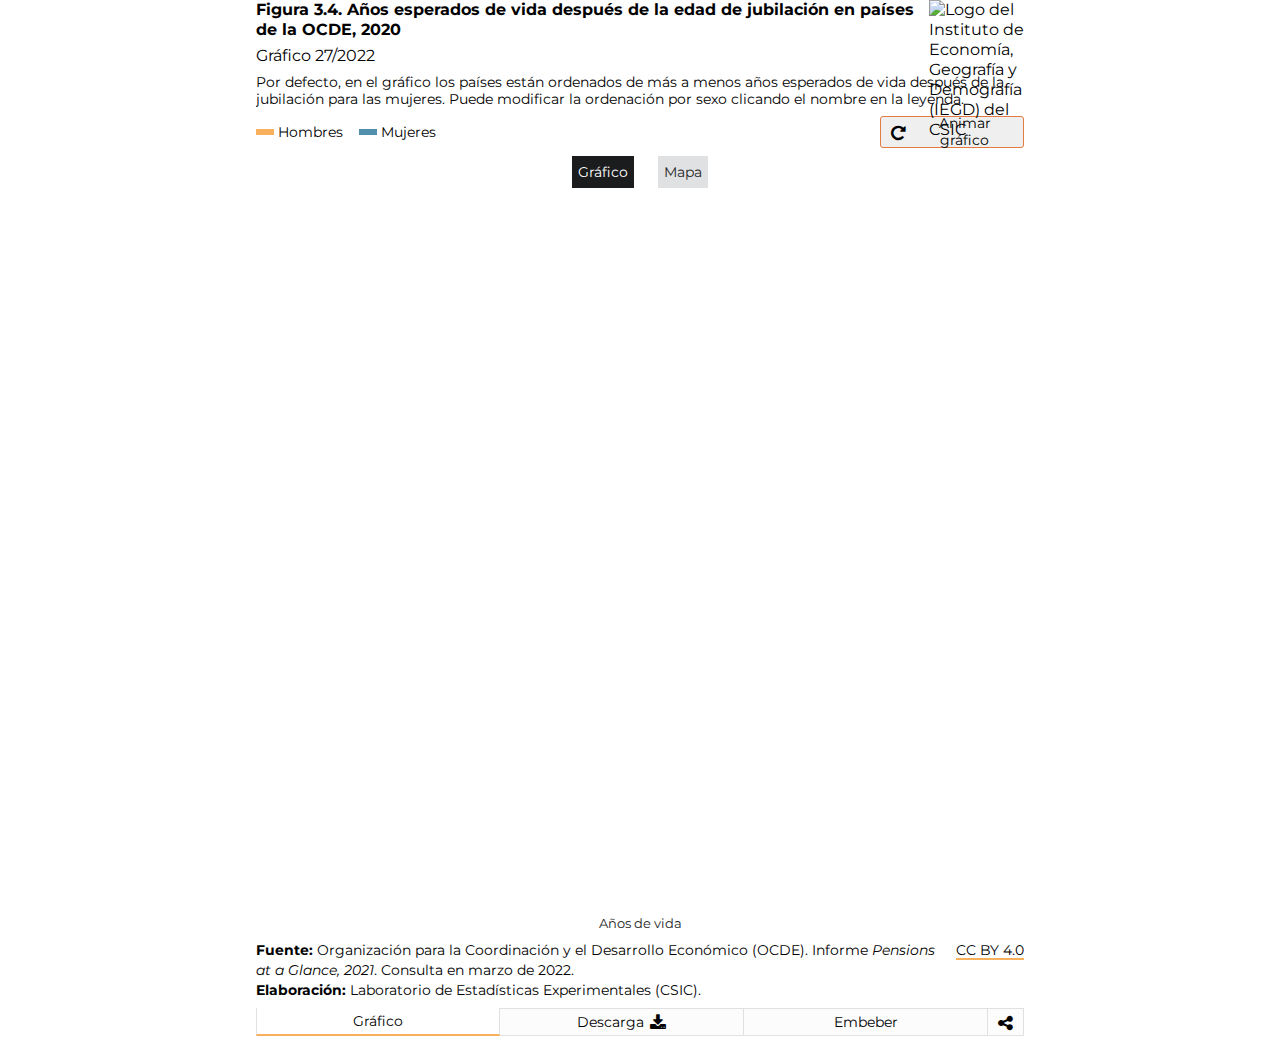
==== docs/index.html @ f5ccff1b "Cambio en estilos" ====
<!DOCTYPE html><html lang=en><head><meta charset=UTF-8><meta name=viewport content="width=device-width,initial-scale=1,maximum-scale=1"><title>Informe 2022: El perfil de las personas mayores en España</title><meta name=mrf-extractable content=false><meta property=og:image content=""><meta property=og:title content="Informe 2022: El perfil de las personas mayores en España"><meta property=og:description content="Informe 2022: El perfil de las personas mayores en España"><meta property=og:image content=https://raw.githubusercontent.com/CarlosMunozDiazCSIC/informe_perfil_mayores_2022_economia_3_4/main/pre/iegd_logo.png><link rel=stylesheet href=https://cdnjs.cloudflare.com/ajax/libs/font-awesome/4.7.0/css/font-awesome.min.css><link href="https://fonts.googleapis.com/css2?family=Montserrat:ital,wght@0,100;0,300;0,400;0,500;0,600;0,700;1,300;1,400;1,500;1,600;1,700&display=swap" rel=stylesheet><link href=main.a1878cd733f019fde1b8.css rel=stylesheet></head><body><div class=container><div class=main><section class="content b-chart active" id=chartBlock><div class=b-title><h1 class=title>Figura 3.4. Años esperados de vida después de la edad de jubilación en países de la OCDE, 2020</h1><h2 class=subtitle>Gráfico 27/2022</h2></div><p class=text__specification>Por defecto, en el gráfico los países están ordenados de más a menos años esperados de vida después de la jubilación para las mujeres. Puede modificar la ordenación por sexo clicando el nombre en la leyenda.</p><div class=chart__logics><div class=chart__legend><span class="chart__legend--item primary_1" id=order-male>Hombres</span> <span class="chart__legend--item comp_1" id=order-female>Mujeres</span></div><div class=chart__animate id=replay><button class="btn btn__animate"><i class="fa fa--share fa-repeat" aria-hidden=true></i> <span>Animar gráfico</span></button></div></div><div class=chart__logics--bis><button class="btn__chart active" id=data_viz>Gráfico</button> <button class=btn__chart id=data_map>Mapa</button></div><div class=chart__double><div class="chart__viz active" id=viz><div class=chart--viz id=chart></div><p class=text__xaxis>Años de vida</p></div><div class=chart__map id=map><iframe src=https://carlosmunozdiazcsic.github.io/mapa_arcgis_economia_3_4/ width=100% height=500px></iframe></div></div><div class=chart__footer><div class=chart__source><div class=chart__source--info><p class=chart__source--data><span>Fuente: </span>Organización para la Coordinación y el Desarrollo Económico (OCDE). Informe <i>Pensions at a Glance, 2021</i>. Consulta en marzo de 2022.</p><p class=chart__source--elab><span>Elaboración: </span>Laboratorio de Estadísticas Experimentales (CSIC).</p></div><p class=chart__source--copyright><a class=link href=https://creativecommons.org/licenses/by/4.0/deed.en_US target=_blank>CC BY 4.0</a></p></div></div><div class=logo><img src=https://raw.githubusercontent.com/CarlosMunozDiazCSIC/informe_perfil_mayores_2022_economia_3_4/main/pre/iegd_logo.png alt="Logo del Instituto de Economía, Geografía y Demografía (IEGD) del CSIC" width=100% height=100%></div></section><section class="content b-data"><div class=b-title><h1 class=title>Repositorio de código, de datos y posibilidad de descarga como imagen estática</h1></div><p class=text__header>Descarga de datos</p><p class=text__paragraph>Los datos procesados en esta visualización los puede encontrar en <a class=link href=https://github.com/CarlosMunozDiazCSIC/informe_perfil_mayores_2022_economia_3_4 target=_blank>este repositorio de Github</a>.</p><p class=text__paragraph>Si desea descargarlos, puede hacerlo desde <a class=link href=https://raw.githubusercontent.com/CarlosMunozDiazCSIC/informe_perfil_mayores_2022_economia_3_4/main/data/ocde_life_expectancy_v2_spanish.csv target=_blank>aquí</a>.</p><p class=text__header>Descargar como PNG</p><p class=text__paragraph>También puede descargar el gráfico como una imagen .png haciendo click <button class=btn_share id=pngImage>aquí</button></p><p class=text__paragraph>El gráfico se descargará con los últimos filtros que haya utilizado.</p><p class=text__paragraph>Es conveniente advertir que, tras hacer una modificación de filtros, debe esperar unos segundos (entre 6 y 10) para que se renderice correctamente el bloque y pueda descargar la imagen de forma satisfactoria.</p></section><section class="content b-iframes"><div class=b-title><h1 class=title>Uso del iframe en sitios web</h1></div><p class=text__header>Embeber iframe con alto dinámico</p><p class=text__paragraph>A la hora de utilizar la visualización dentro de un iframe y poder visualizarla de forma responsiva, este desarrollo se sirve de la librería <a class=link href=http://blog.apps.npr.org/pym.js/ target=_blank>Pym.js</a>, que modifica de forma dinámica la altura de los iframes.</p><p class=text__paragraph>Si su sitio web acepta el uso de librerías de terceros, como es el caso de Pym.js, y desea disponer la opción responsiva de esta visualización, copie el siguiente código:</p><textarea class=text__iframe disabled="" id=iframe-responsive></textarea><p class=text__header>Embeber iframe con alto fijo</p><p class=text__paragraph>Si su sitio web no acepta iframes responsivos, puede utilizar el siguiente código con altura fija. Es posible que exista scroll vertical al incrustar el iframe en su página web.</p><p class=text__paragraph>Si desea integrar esta visualización en su propia página, puede hacerlo copiando el siguiente código:</p><textarea class=text__iframe disabled="" id=iframe-fixed></textarea></section><section class="content b-rrss"><div class=b-title><h1 class=title>Compartir en redes sociales</h1></div><p class=text__paragraph>Existe la posibilidad de compartir la visualización a través de las redes sociales. Puede hacerlo clicando en alguno de los siguientes iconos:</p><div class=rrss><a href=# class="fa fa-facebook" id=shareFB target=_blank></a> <a href=# class="fa fa-twitter" id=shareTW target=_blank></a> <a href=# class="fa fa-linkedin" id=shareLK target=_blank></a> <a href=# class="fa fa-whatsapp" id=shareWA target=_blank></a></div></section></div><nav class=tabs><ul class=l-tabs><li class="tab active" data-target=b-chart>Gráfico</li><li class=tab data-target=b-data>Descarga&nbsp;<i class="fa fa--share fa-download"></i></li><li class=tab data-target=b-iframes>Embeber</li><li class="tab tab--rrss" data-target=b-rrss><i class="fa fa--share fa-share-alt"></i></li></ul></nav><div class=chart__tooltip id=tooltip></div></div><script src=https://pym.nprapps.org/pym.v1.min.js></script><script>const pymChild=new pym.Child</script><script src=main.92d43fcfd85141969117.js></script></body></html>
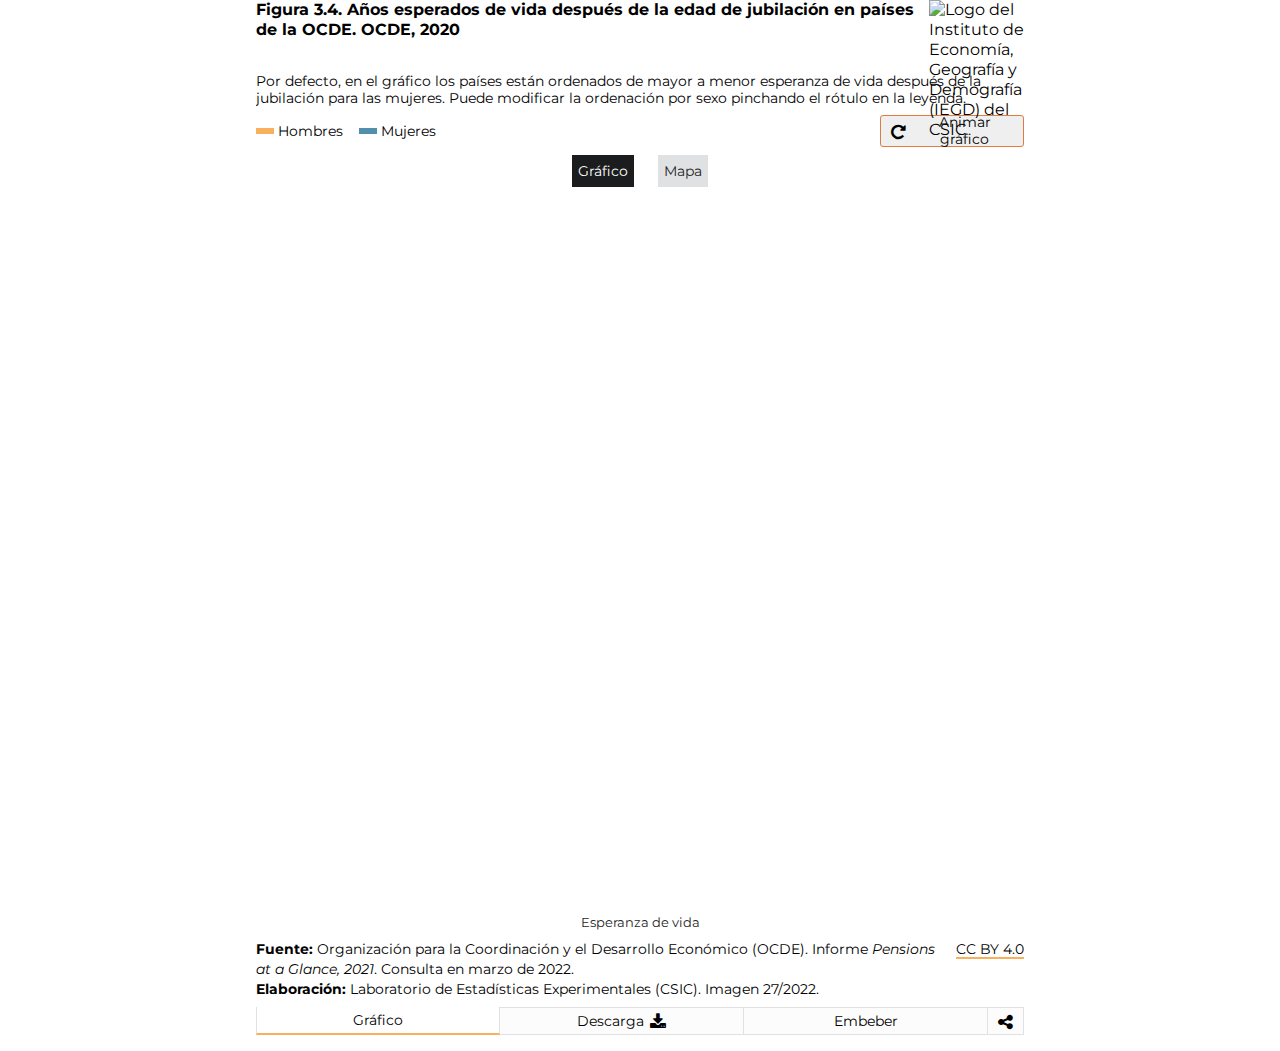
==== commit edd03cbb: "Cambio en el identificador" ====
--- a/docs/index.html
+++ b/docs/index.html
@@ -1 +1 @@
-<!DOCTYPE html><html lang=en><head><meta charset=UTF-8><meta name=viewport content="width=device-width,initial-scale=1,maximum-scale=1"><title>Informe 2022: El perfil de las personas mayores en España</title><meta name=mrf-extractable content=false><meta property=og:image content=""><meta property=og:title content="Informe 2022: El perfil de las personas mayores en España"><meta property=og:description content="Informe 2022: El perfil de las personas mayores en España"><meta property=og:image content=https://raw.githubusercontent.com/CarlosMunozDiazCSIC/informe_perfil_mayores_2022_economia_3_4/main/pre/iegd_logo.png><link rel=stylesheet href=https://cdnjs.cloudflare.com/ajax/libs/font-awesome/4.7.0/css/font-awesome.min.css><link href="https://fonts.googleapis.com/css2?family=Montserrat:ital,wght@0,100;0,300;0,400;0,500;0,600;0,700;1,300;1,400;1,500;1,600;1,700&display=swap" rel=stylesheet><link href=main.a1878cd733f019fde1b8.css rel=stylesheet></head><body><div class=container><div class=main><section class="content b-chart active" id=chartBlock><div class=b-title><h1 class=title>Figura 3.4. Años esperados de vida después de la edad de jubilación en países de la OCDE, 2020</h1><h2 class=subtitle>Gráfico 27/2022</h2></div><p class=text__specification>Por defecto, en el gráfico los países están ordenados de más a menos años esperados de vida después de la jubilación para las mujeres. Puede modificar la ordenación por sexo clicando el nombre en la leyenda.</p><div class=chart__logics><div class=chart__legend><span class="chart__legend--item primary_1" id=order-male>Hombres</span> <span class="chart__legend--item comp_1" id=order-female>Mujeres</span></div><div class=chart__animate id=replay><button class="btn btn__animate"><i class="fa fa--share fa-repeat" aria-hidden=true></i> <span>Animar gráfico</span></button></div></div><div class=chart__logics--bis><button class="btn__chart active" id=data_viz>Gráfico</button> <button class=btn__chart id=data_map>Mapa</button></div><div class=chart__double><div class="chart__viz active" id=viz><div class=chart--viz id=chart></div><p class=text__xaxis>Años de vida</p></div><div class=chart__map id=map><iframe src=https://carlosmunozdiazcsic.github.io/mapa_arcgis_economia_3_4/ width=100% height=500px></iframe></div></div><div class=chart__footer><div class=chart__source><div class=chart__source--info><p class=chart__source--data><span>Fuente: </span>Organización para la Coordinación y el Desarrollo Económico (OCDE). Informe <i>Pensions at a Glance, 2021</i>. Consulta en marzo de 2022.</p><p class=chart__source--elab><span>Elaboración: </span>Laboratorio de Estadísticas Experimentales (CSIC).</p></div><p class=chart__source--copyright><a class=link href=https://creativecommons.org/licenses/by/4.0/deed.en_US target=_blank>CC BY 4.0</a></p></div></div><div class=logo><img src=https://raw.githubusercontent.com/CarlosMunozDiazCSIC/informe_perfil_mayores_2022_economia_3_4/main/pre/iegd_logo.png alt="Logo del Instituto de Economía, Geografía y Demografía (IEGD) del CSIC" width=100% height=100%></div></section><section class="content b-data"><div class=b-title><h1 class=title>Repositorio de código, de datos y posibilidad de descarga como imagen estática</h1></div><p class=text__header>Descarga de datos</p><p class=text__paragraph>Los datos procesados en esta visualización los puede encontrar en <a class=link href=https://github.com/CarlosMunozDiazCSIC/informe_perfil_mayores_2022_economia_3_4 target=_blank>este repositorio de Github</a>.</p><p class=text__paragraph>Si desea descargarlos, puede hacerlo desde <a class=link href=https://raw.githubusercontent.com/CarlosMunozDiazCSIC/informe_perfil_mayores_2022_economia_3_4/main/data/ocde_life_expectancy_v2_spanish.csv target=_blank>aquí</a>.</p><p class=text__header>Descargar como PNG</p><p class=text__paragraph>También puede descargar el gráfico como una imagen .png haciendo click <button class=btn_share id=pngImage>aquí</button></p><p class=text__paragraph>El gráfico se descargará con los últimos filtros que haya utilizado.</p><p class=text__paragraph>Es conveniente advertir que, tras hacer una modificación de filtros, debe esperar unos segundos (entre 6 y 10) para que se renderice correctamente el bloque y pueda descargar la imagen de forma satisfactoria.</p></section><section class="content b-iframes"><div class=b-title><h1 class=title>Uso del iframe en sitios web</h1></div><p class=text__header>Embeber iframe con alto dinámico</p><p class=text__paragraph>A la hora de utilizar la visualización dentro de un iframe y poder visualizarla de forma responsiva, este desarrollo se sirve de la librería <a class=link href=http://blog.apps.npr.org/pym.js/ target=_blank>Pym.js</a>, que modifica de forma dinámica la altura de los iframes.</p><p class=text__paragraph>Si su sitio web acepta el uso de librerías de terceros, como es el caso de Pym.js, y desea disponer la opción responsiva de esta visualización, copie el siguiente código:</p><textarea class=text__iframe disabled="" id=iframe-responsive></textarea><p class=text__header>Embeber iframe con alto fijo</p><p class=text__paragraph>Si su sitio web no acepta iframes responsivos, puede utilizar el siguiente código con altura fija. Es posible que exista scroll vertical al incrustar el iframe en su página web.</p><p class=text__paragraph>Si desea integrar esta visualización en su propia página, puede hacerlo copiando el siguiente código:</p><textarea class=text__iframe disabled="" id=iframe-fixed></textarea></section><section class="content b-rrss"><div class=b-title><h1 class=title>Compartir en redes sociales</h1></div><p class=text__paragraph>Existe la posibilidad de compartir la visualización a través de las redes sociales. Puede hacerlo clicando en alguno de los siguientes iconos:</p><div class=rrss><a href=# class="fa fa-facebook" id=shareFB target=_blank></a> <a href=# class="fa fa-twitter" id=shareTW target=_blank></a> <a href=# class="fa fa-linkedin" id=shareLK target=_blank></a> <a href=# class="fa fa-whatsapp" id=shareWA target=_blank></a></div></section></div><nav class=tabs><ul class=l-tabs><li class="tab active" data-target=b-chart>Gráfico</li><li class=tab data-target=b-data>Descarga&nbsp;<i class="fa fa--share fa-download"></i></li><li class=tab data-target=b-iframes>Embeber</li><li class="tab tab--rrss" data-target=b-rrss><i class="fa fa--share fa-share-alt"></i></li></ul></nav><div class=chart__tooltip id=tooltip></div></div><script src=https://pym.nprapps.org/pym.v1.min.js></script><script>const pymChild=new pym.Child</script><script src=main.92d43fcfd85141969117.js></script></body></html>+<!DOCTYPE html><html lang=en><head><meta charset=UTF-8><meta name=viewport content="width=device-width,initial-scale=1,maximum-scale=1"><title>Informe 2022: El perfil de las personas mayores en España</title><meta name=mrf-extractable content=false><meta property=og:image content=""><meta property=og:title content="Informe 2022: El perfil de las personas mayores en España"><meta property=og:description content="Informe 2022: El perfil de las personas mayores en España"><meta property=og:image content=https://raw.githubusercontent.com/CarlosMunozDiazCSIC/informe_perfil_mayores_2022_economia_3_4/main/pre/iegd_logo.png><link rel=stylesheet href=https://cdnjs.cloudflare.com/ajax/libs/font-awesome/4.7.0/css/font-awesome.min.css><link href="https://fonts.googleapis.com/css2?family=Montserrat:ital,wght@0,100;0,300;0,400;0,500;0,600;0,700;1,300;1,400;1,500;1,600;1,700&display=swap" rel=stylesheet><link href=main.a1878cd733f019fde1b8.css rel=stylesheet></head><body><div class=container><div class=main><section class="content b-chart active" id=chartBlock><div class=b-title><h1 class=title>Figura 3.4. Años esperados de vida después de la edad de jubilación en países de la OCDE. OCDE, 2020</h1><h2 class=subtitle></h2></div><p class=text__specification>Por defecto, en el gráfico los países están ordenados de mayor a menor esperanza de vida después de la jubilación para las mujeres. Puede modificar la ordenación por sexo pinchando el rótulo en la leyenda.</p><div class=chart__logics><div class=chart__legend><span class="chart__legend--item primary_1" id=order-male>Hombres</span> <span class="chart__legend--item comp_1" id=order-female>Mujeres</span></div><div class=chart__animate id=replay><button class="btn btn__animate"><i class="fa fa--share fa-repeat" aria-hidden=true></i> <span>Animar gráfico</span></button></div></div><div class=chart__logics--bis><button class="btn__chart active" id=data_viz>Gráfico</button> <button class=btn__chart id=data_map>Mapa</button></div><div class=chart__double><div class="chart__viz active" id=viz><div class=chart--viz id=chart></div><p class=text__xaxis>Esperanza de vida</p></div><div class=chart__map id=map><iframe src=https://carlosmunozdiazcsic.github.io/mapa_arcgis_economia_3_4/ width=100% height=500px></iframe></div></div><div class=chart__footer><div class=chart__source><div class=chart__source--info><p class=chart__source--data><span>Fuente: </span>Organización para la Coordinación y el Desarrollo Económico (OCDE). Informe <i>Pensions at a Glance, 2021</i>. Consulta en marzo de 2022.</p><p class=chart__source--elab><span>Elaboración: </span>Laboratorio de Estadísticas Experimentales (CSIC). Imagen 27/2022.</p></div><p class=chart__source--copyright><a class=link href=https://creativecommons.org/licenses/by/4.0/deed.en_US target=_blank>CC BY 4.0</a></p></div></div><div class=logo><img src=https://raw.githubusercontent.com/CarlosMunozDiazCSIC/informe_perfil_mayores_2022_economia_3_4/main/pre/iegd_logo.png alt="Logo del Instituto de Economía, Geografía y Demografía (IEGD) del CSIC" width=100% height=100%></div></section><section class="content b-data"><div class=b-title><h1 class=title>Repositorio de código, de datos y posibilidad de descarga como imagen estática</h1></div><p class=text__header>Descarga de datos</p><p class=text__paragraph>Los datos procesados en esta visualización los puede encontrar en <a class=link href=https://github.com/CarlosMunozDiazCSIC/informe_perfil_mayores_2022_economia_3_4 target=_blank>este repositorio de Github</a>.</p><p class=text__paragraph>Si desea descargarlos, puede hacerlo desde <a class=link href=https://raw.githubusercontent.com/CarlosMunozDiazCSIC/informe_perfil_mayores_2022_economia_3_4/main/data/ocde_life_expectancy_v2_spanish.csv target=_blank>aquí</a>.</p><p class=text__header>Descargar como PNG</p><p class=text__paragraph>También puede descargar el gráfico como una imagen .png haciendo click <button class=btn_share id=pngImage>aquí</button></p><p class=text__paragraph>El gráfico se descargará con los últimos filtros que haya utilizado.</p><p class=text__paragraph>Es conveniente advertir que, tras hacer una modificación de filtros, debe esperar unos segundos (entre 6 y 10) para que se renderice correctamente el bloque y pueda descargar la imagen de forma satisfactoria.</p></section><section class="content b-iframes"><div class=b-title><h1 class=title>Uso del iframe en sitios web</h1></div><p class=text__header>Embeber iframe con alto dinámico</p><p class=text__paragraph>A la hora de utilizar la visualización dentro de un iframe y poder visualizarla de forma responsiva, este desarrollo se sirve de la librería <a class=link href=http://blog.apps.npr.org/pym.js/ target=_blank>Pym.js</a>, que modifica de forma dinámica la altura de los iframes.</p><p class=text__paragraph>Si su sitio web acepta el uso de librerías de terceros, como es el caso de Pym.js, y desea disponer la opción responsiva de esta visualización, copie el siguiente código:</p><textarea class=text__iframe disabled="" id=iframe-responsive></textarea><p class=text__header>Embeber iframe con alto fijo</p><p class=text__paragraph>Si su sitio web no acepta iframes responsivos, puede utilizar el siguiente código con altura fija. Es posible que exista scroll vertical al incrustar el iframe en su página web.</p><p class=text__paragraph>Si desea integrar esta visualización en su propia página, puede hacerlo copiando el siguiente código:</p><textarea class=text__iframe disabled="" id=iframe-fixed></textarea></section><section class="content b-rrss"><div class=b-title><h1 class=title>Compartir en redes sociales</h1></div><p class=text__paragraph>Existe la posibilidad de compartir la visualización a través de las redes sociales. Puede hacerlo clicando en alguno de los siguientes iconos:</p><div class=rrss><a href=# class="fa fa-facebook" id=shareFB target=_blank></a> <a href=# class="fa fa-twitter" id=shareTW target=_blank></a> <a href=# class="fa fa-linkedin" id=shareLK target=_blank></a> <a href=# class="fa fa-whatsapp" id=shareWA target=_blank></a></div></section></div><nav class=tabs><ul class=l-tabs><li class="tab active" data-target=b-chart>Gráfico</li><li class=tab data-target=b-data>Descarga&nbsp;<i class="fa fa--share fa-download"></i></li><li class=tab data-target=b-iframes>Embeber</li><li class="tab tab--rrss" data-target=b-rrss><i class="fa fa--share fa-share-alt"></i></li></ul></nav><div class=chart__tooltip id=tooltip></div></div><script src=https://pym.nprapps.org/pym.v1.min.js></script><script>const pymChild=new pym.Child</script><script src=main.92d43fcfd85141969117.js></script></body></html>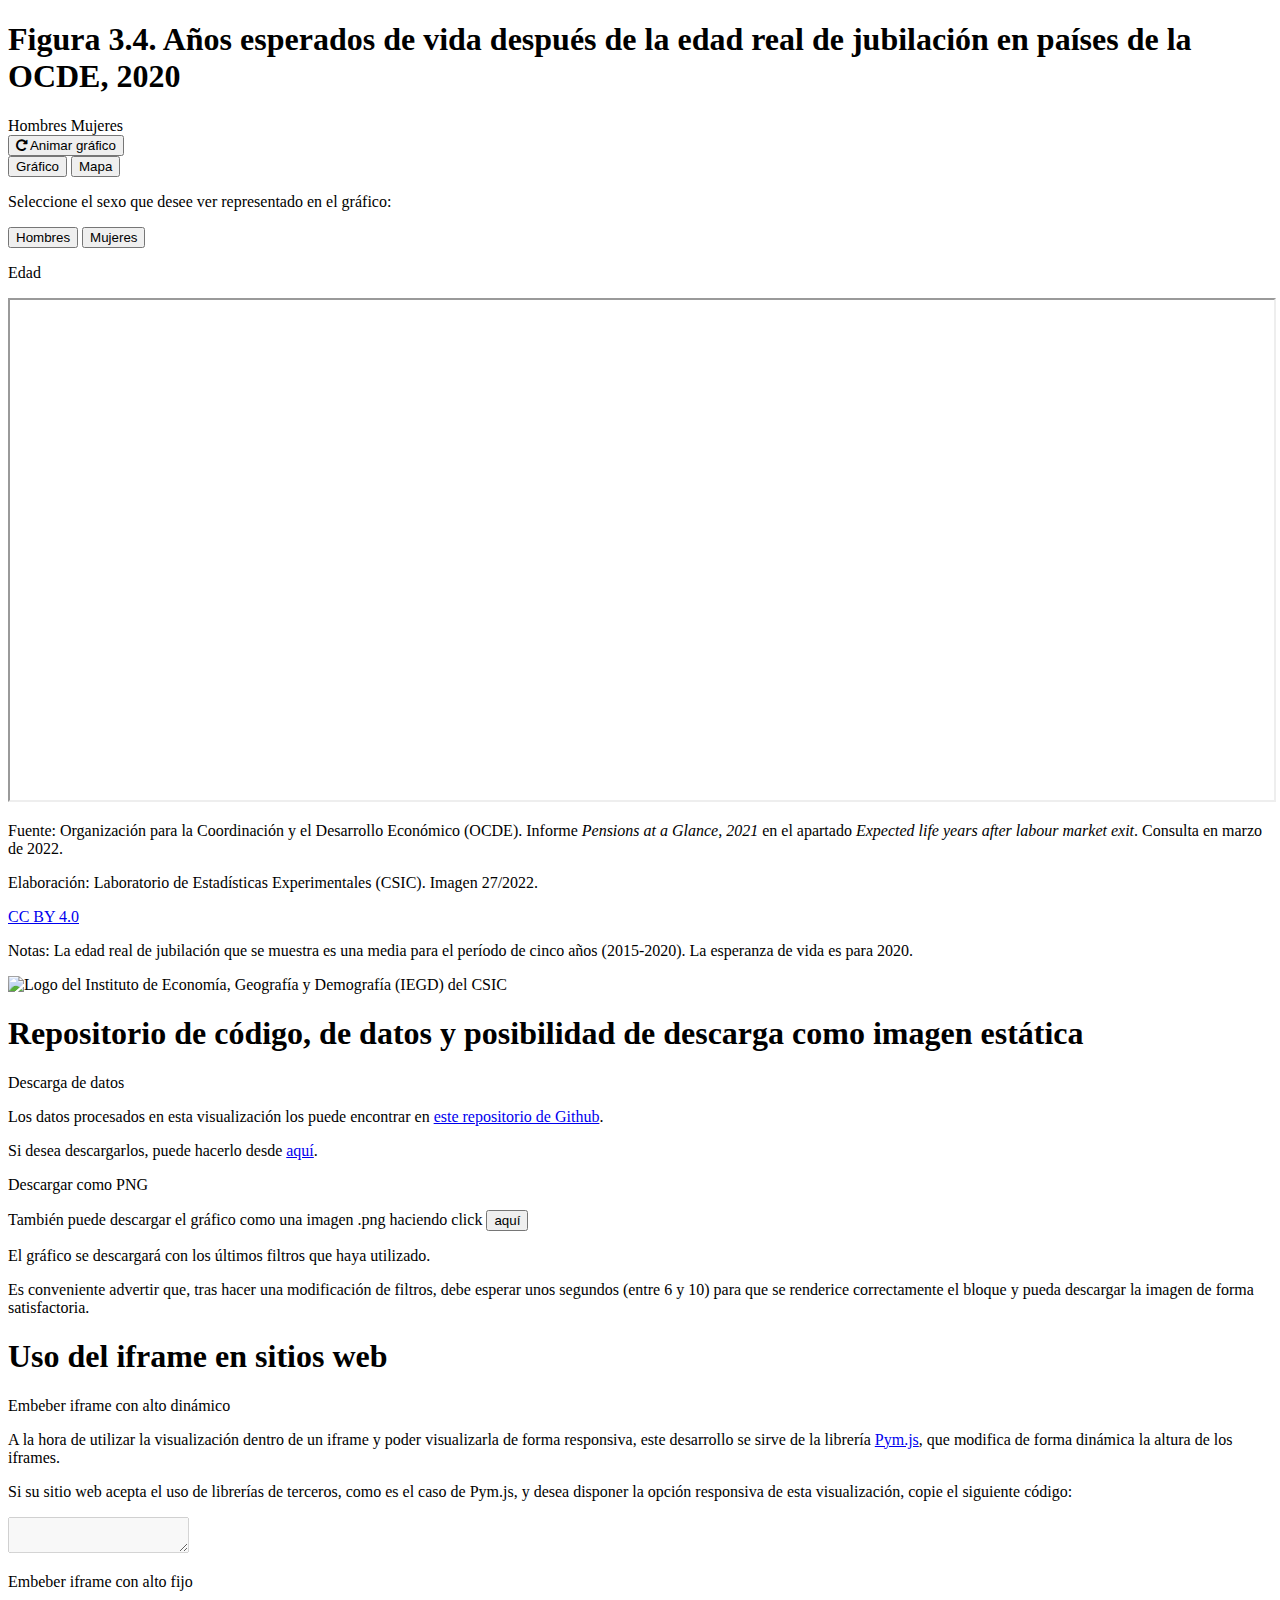
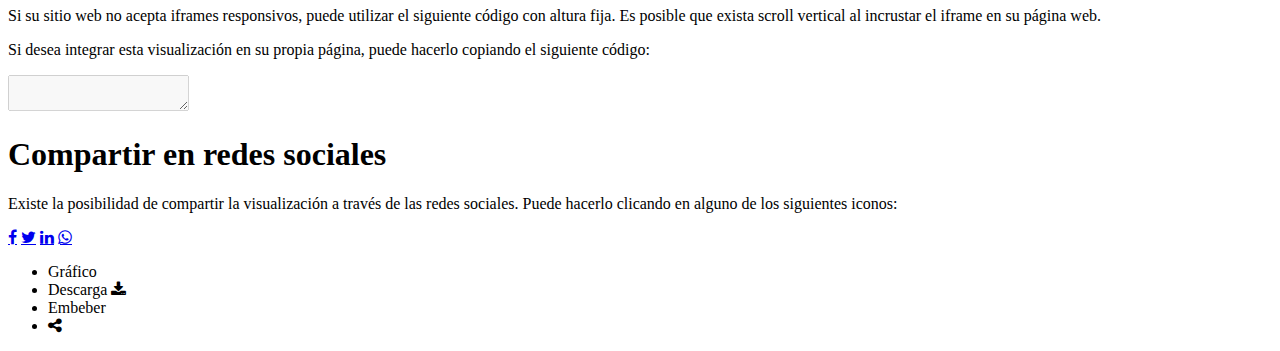
==== commit 321f07b8: "Nuevo desarrollo" ====
--- a/docs/index.html
+++ b/docs/index.html
@@ -1 +1 @@
-<!DOCTYPE html><html lang=en><head><meta charset=UTF-8><meta name=viewport content="width=device-width,initial-scale=1,maximum-scale=1"><title>Informe 2022: El perfil de las personas mayores en España</title><meta name=mrf-extractable content=false><meta property=og:image content=""><meta property=og:title content="Informe 2022: El perfil de las personas mayores en España"><meta property=og:description content="Informe 2022: El perfil de las personas mayores en España"><meta property=og:image content=https://raw.githubusercontent.com/CarlosMunozDiazCSIC/informe_perfil_mayores_2022_economia_3_4/main/pre/iegd_logo.png><link rel=stylesheet href=https://cdnjs.cloudflare.com/ajax/libs/font-awesome/4.7.0/css/font-awesome.min.css><link href="https://fonts.googleapis.com/css2?family=Montserrat:ital,wght@0,100;0,300;0,400;0,500;0,600;0,700;1,300;1,400;1,500;1,600;1,700&display=swap" rel=stylesheet><link href=main.a1878cd733f019fde1b8.css rel=stylesheet></head><body><div class=container><div class=main><section class="content b-chart active" id=chartBlock><div class=b-title><h1 class=title>Figura 3.4. Años esperados de vida después de la edad de jubilación en países de la OCDE. OCDE, 2020</h1><h2 class=subtitle></h2></div><p class=text__specification>Por defecto, en el gráfico los países están ordenados de mayor a menor esperanza de vida después de la jubilación para las mujeres. Puede modificar la ordenación por sexo pinchando el rótulo en la leyenda.</p><div class=chart__logics><div class=chart__legend><span class="chart__legend--item primary_1" id=order-male>Hombres</span> <span class="chart__legend--item comp_1" id=order-female>Mujeres</span></div><div class=chart__animate id=replay><button class="btn btn__animate"><i class="fa fa--share fa-repeat" aria-hidden=true></i> <span>Animar gráfico</span></button></div></div><div class=chart__logics--bis><button class="btn__chart active" id=data_viz>Gráfico</button> <button class=btn__chart id=data_map>Mapa</button></div><div class=chart__double><div class="chart__viz active" id=viz><div class=chart--viz id=chart></div><p class=text__xaxis>Esperanza de vida</p></div><div class=chart__map id=map><iframe src=https://carlosmunozdiazcsic.github.io/mapa_arcgis_economia_3_4/ width=100% height=500px></iframe></div></div><div class=chart__footer><div class=chart__source><div class=chart__source--info><p class=chart__source--data><span>Fuente: </span>Organización para la Coordinación y el Desarrollo Económico (OCDE). Informe <i>Pensions at a Glance, 2021</i>. Consulta en marzo de 2022.</p><p class=chart__source--elab><span>Elaboración: </span>Laboratorio de Estadísticas Experimentales (CSIC). Imagen 27/2022.</p></div><p class=chart__source--copyright><a class=link href=https://creativecommons.org/licenses/by/4.0/deed.en_US target=_blank>CC BY 4.0</a></p></div></div><div class=logo><img src=https://raw.githubusercontent.com/CarlosMunozDiazCSIC/informe_perfil_mayores_2022_economia_3_4/main/pre/iegd_logo.png alt="Logo del Instituto de Economía, Geografía y Demografía (IEGD) del CSIC" width=100% height=100%></div></section><section class="content b-data"><div class=b-title><h1 class=title>Repositorio de código, de datos y posibilidad de descarga como imagen estática</h1></div><p class=text__header>Descarga de datos</p><p class=text__paragraph>Los datos procesados en esta visualización los puede encontrar en <a class=link href=https://github.com/CarlosMunozDiazCSIC/informe_perfil_mayores_2022_economia_3_4 target=_blank>este repositorio de Github</a>.</p><p class=text__paragraph>Si desea descargarlos, puede hacerlo desde <a class=link href=https://raw.githubusercontent.com/CarlosMunozDiazCSIC/informe_perfil_mayores_2022_economia_3_4/main/data/ocde_life_expectancy_v2_spanish.csv target=_blank>aquí</a>.</p><p class=text__header>Descargar como PNG</p><p class=text__paragraph>También puede descargar el gráfico como una imagen .png haciendo click <button class=btn_share id=pngImage>aquí</button></p><p class=text__paragraph>El gráfico se descargará con los últimos filtros que haya utilizado.</p><p class=text__paragraph>Es conveniente advertir que, tras hacer una modificación de filtros, debe esperar unos segundos (entre 6 y 10) para que se renderice correctamente el bloque y pueda descargar la imagen de forma satisfactoria.</p></section><section class="content b-iframes"><div class=b-title><h1 class=title>Uso del iframe en sitios web</h1></div><p class=text__header>Embeber iframe con alto dinámico</p><p class=text__paragraph>A la hora de utilizar la visualización dentro de un iframe y poder visualizarla de forma responsiva, este desarrollo se sirve de la librería <a class=link href=http://blog.apps.npr.org/pym.js/ target=_blank>Pym.js</a>, que modifica de forma dinámica la altura de los iframes.</p><p class=text__paragraph>Si su sitio web acepta el uso de librerías de terceros, como es el caso de Pym.js, y desea disponer la opción responsiva de esta visualización, copie el siguiente código:</p><textarea class=text__iframe disabled="" id=iframe-responsive></textarea><p class=text__header>Embeber iframe con alto fijo</p><p class=text__paragraph>Si su sitio web no acepta iframes responsivos, puede utilizar el siguiente código con altura fija. Es posible que exista scroll vertical al incrustar el iframe en su página web.</p><p class=text__paragraph>Si desea integrar esta visualización en su propia página, puede hacerlo copiando el siguiente código:</p><textarea class=text__iframe disabled="" id=iframe-fixed></textarea></section><section class="content b-rrss"><div class=b-title><h1 class=title>Compartir en redes sociales</h1></div><p class=text__paragraph>Existe la posibilidad de compartir la visualización a través de las redes sociales. Puede hacerlo clicando en alguno de los siguientes iconos:</p><div class=rrss><a href=# class="fa fa-facebook" id=shareFB target=_blank></a> <a href=# class="fa fa-twitter" id=shareTW target=_blank></a> <a href=# class="fa fa-linkedin" id=shareLK target=_blank></a> <a href=# class="fa fa-whatsapp" id=shareWA target=_blank></a></div></section></div><nav class=tabs><ul class=l-tabs><li class="tab active" data-target=b-chart>Gráfico</li><li class=tab data-target=b-data>Descarga&nbsp;<i class="fa fa--share fa-download"></i></li><li class=tab data-target=b-iframes>Embeber</li><li class="tab tab--rrss" data-target=b-rrss><i class="fa fa--share fa-share-alt"></i></li></ul></nav><div class=chart__tooltip id=tooltip></div></div><script src=https://pym.nprapps.org/pym.v1.min.js></script><script>const pymChild=new pym.Child</script><script src=main.92d43fcfd85141969117.js></script></body></html>+<!DOCTYPE html><html lang=en><head><meta charset=UTF-8><meta name=viewport content="width=device-width,initial-scale=1,maximum-scale=1"><title>Informe 2022: El perfil de las personas mayores en España</title><meta name=mrf-extractable content=false><meta property=og:image content=""><meta property=og:title content="Informe 2022: El perfil de las personas mayores en España"><meta property=og:description content="Informe 2022: El perfil de las personas mayores en España"><meta property=og:image content=https://raw.githubusercontent.com/CarlosMunozDiazCSIC/informe_perfil_mayores_2022_economia_3_4/main/pre/iegd_logo.png><link rel=stylesheet href=https://cdnjs.cloudflare.com/ajax/libs/font-awesome/4.7.0/css/font-awesome.min.css><link href="https://fonts.googleapis.com/css2?family=Montserrat:ital,wght@0,100;0,300;0,400;0,500;0,600;0,700;1,300;1,400;1,500;1,600;1,700&display=swap" rel=stylesheet><link href=main.2ff3f5a662c574cac81e.css rel=stylesheet></head><body><div class=container><div class=main><section class="content b-chart active" id=chartBlock><div class=b-title><h1 class=title>Figura 3.4. Años esperados de vida después de la edad real de jubilación en países de la OCDE, 2020</h1><h2 class=subtitle></h2></div><div class=chart__logics><div class=chart__legend><span class="chart__legend--item primary_1">Hombres</span> <span class="chart__legend--item comp_1">Mujeres</span></div><div class=chart__animate id=replay><button class="btn btn__animate"><i class="fa fa--share fa-repeat" aria-hidden=true></i> <span>Animar gráfico</span></button></div></div><div class=chart__logics--bis><button class="btn__chart active" id=data_viz>Gráfico</button> <button class=btn__chart id=data_map>Mapa</button></div><div class=chart__double><div class="chart__viz active" id=viz><p class=text__specification>Seleccione el sexo que desee ver representado en el gráfico:</p><div class=chart__logics--bis><button class="btn__viz active" id=data_male>Hombres</button> <button class=btn__viz id=data_female>Mujeres</button></div><div class=chart--viz id=chart></div><p class=text__xaxis>Edad</p></div><div class=chart__map id=map><iframe src=https://carlosmunozdiazcsic.github.io/mapa_arcgis_economia_3_4/ width=100% height=500px></iframe></div></div><div class=chart__footer><div class=chart__source><div class=chart__source--info><p class=chart__source--data><span>Fuente: </span>Organización para la Coordinación y el Desarrollo Económico (OCDE). Informe <i>Pensions at a Glance, 2021</i> en el apartado <i>Expected life years after labour market exit</i>. Consulta en marzo de 2022.</p><p class=chart__source--elab><span>Elaboración: </span>Laboratorio de Estadísticas Experimentales (CSIC). Imagen 27/2022.</p></div><p class=chart__source--copyright><a class=link href=https://creativecommons.org/licenses/by/4.0/deed.en_US target=_blank>CC BY 4.0</a></p></div><p class=chart__note><span>Notas: </span><span>La edad real de jubilación que se muestra es una media para el período de cinco años (2015-2020). La esperanza de vida es para 2020.</span></p></div><div class=logo><img src=https://raw.githubusercontent.com/CarlosMunozDiazCSIC/informe_perfil_mayores_2022_economia_3_4/main/pre/iegd_logo.png alt="Logo del Instituto de Economía, Geografía y Demografía (IEGD) del CSIC" width=100% height=100%></div></section><section class="content b-data"><div class=b-title><h1 class=title>Repositorio de código, de datos y posibilidad de descarga como imagen estática</h1></div><p class=text__header>Descarga de datos</p><p class=text__paragraph>Los datos procesados en esta visualización los puede encontrar en <a class=link href=https://github.com/CarlosMunozDiazCSIC/informe_perfil_mayores_2022_economia_3_4 target=_blank>este repositorio de Github</a>.</p><p class=text__paragraph>Si desea descargarlos, puede hacerlo desde <a class=link href=https://raw.githubusercontent.com/CarlosMunozDiazCSIC/informe_perfil_mayores_2022_economia_3_4/main/data/ocde_life_expectancy_v2_spanish.csv target=_blank>aquí</a>.</p><p class=text__header>Descargar como PNG</p><p class=text__paragraph>También puede descargar el gráfico como una imagen .png haciendo click <button class=btn_share id=pngImage>aquí</button></p><p class=text__paragraph>El gráfico se descargará con los últimos filtros que haya utilizado.</p><p class=text__paragraph>Es conveniente advertir que, tras hacer una modificación de filtros, debe esperar unos segundos (entre 6 y 10) para que se renderice correctamente el bloque y pueda descargar la imagen de forma satisfactoria.</p></section><section class="content b-iframes"><div class=b-title><h1 class=title>Uso del iframe en sitios web</h1></div><p class=text__header>Embeber iframe con alto dinámico</p><p class=text__paragraph>A la hora de utilizar la visualización dentro de un iframe y poder visualizarla de forma responsiva, este desarrollo se sirve de la librería <a class=link href=http://blog.apps.npr.org/pym.js/ target=_blank>Pym.js</a>, que modifica de forma dinámica la altura de los iframes.</p><p class=text__paragraph>Si su sitio web acepta el uso de librerías de terceros, como es el caso de Pym.js, y desea disponer la opción responsiva de esta visualización, copie el siguiente código:</p><textarea class=text__iframe disabled="" id=iframe-responsive></textarea><p class=text__header>Embeber iframe con alto fijo</p><p class=text__paragraph>Si su sitio web no acepta iframes responsivos, puede utilizar el siguiente código con altura fija. Es posible que exista scroll vertical al incrustar el iframe en su página web.</p><p class=text__paragraph>Si desea integrar esta visualización en su propia página, puede hacerlo copiando el siguiente código:</p><textarea class=text__iframe disabled="" id=iframe-fixed></textarea></section><section class="content b-rrss"><div class=b-title><h1 class=title>Compartir en redes sociales</h1></div><p class=text__paragraph>Existe la posibilidad de compartir la visualización a través de las redes sociales. Puede hacerlo clicando en alguno de los siguientes iconos:</p><div class=rrss><a href=# class="fa fa-facebook" id=shareFB target=_blank></a> <a href=# class="fa fa-twitter" id=shareTW target=_blank></a> <a href=# class="fa fa-linkedin" id=shareLK target=_blank></a> <a href=# class="fa fa-whatsapp" id=shareWA target=_blank></a></div></section></div><nav class=tabs><ul class=l-tabs><li class="tab active" data-target=b-chart>Gráfico</li><li class=tab data-target=b-data>Descarga&nbsp;<i class="fa fa--share fa-download"></i></li><li class=tab data-target=b-iframes>Embeber</li><li class="tab tab--rrss" data-target=b-rrss><i class="fa fa--share fa-share-alt"></i></li></ul></nav><div class=chart__tooltip id=tooltip></div></div><script src=https://pym.nprapps.org/pym.v1.min.js></script><script>const pymChild=new pym.Child</script><script src=main.87331f8fc4a99aa0356e.js></script></body></html>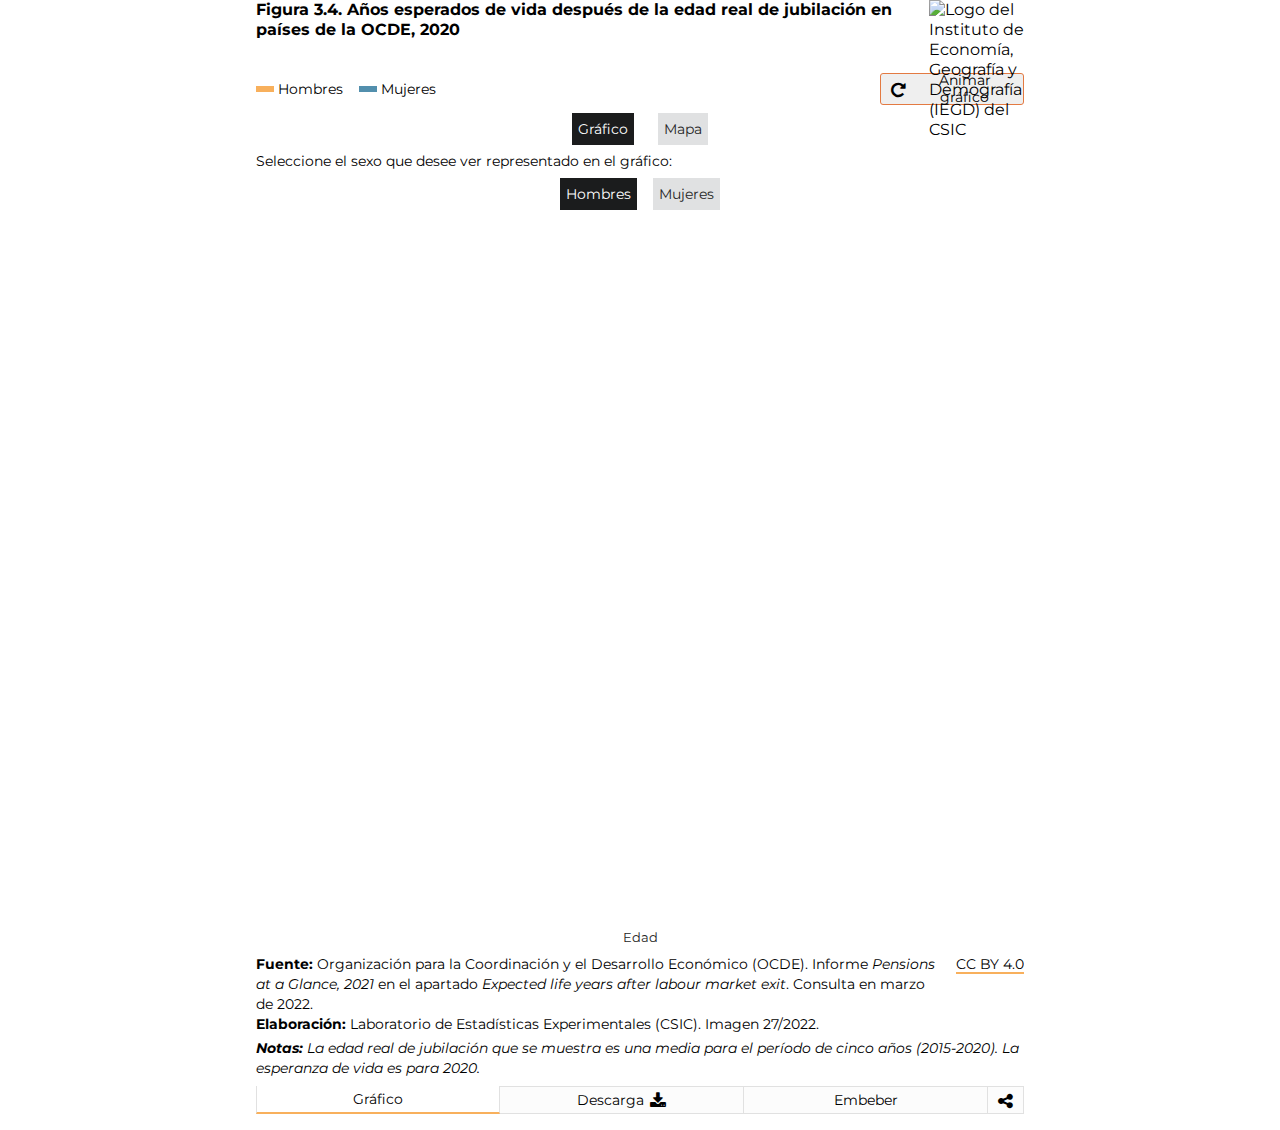
==== commit 0e78247a: "Quitando cursor en leyenda" ====
--- a/docs/index.html
+++ b/docs/index.html
@@ -1 +1 @@
-<!DOCTYPE html><html lang=en><head><meta charset=UTF-8><meta name=viewport content="width=device-width,initial-scale=1,maximum-scale=1"><title>Informe 2022: El perfil de las personas mayores en España</title><meta name=mrf-extractable content=false><meta property=og:image content=""><meta property=og:title content="Informe 2022: El perfil de las personas mayores en España"><meta property=og:description content="Informe 2022: El perfil de las personas mayores en España"><meta property=og:image content=https://raw.githubusercontent.com/CarlosMunozDiazCSIC/informe_perfil_mayores_2022_economia_3_4/main/pre/iegd_logo.png><link rel=stylesheet href=https://cdnjs.cloudflare.com/ajax/libs/font-awesome/4.7.0/css/font-awesome.min.css><link href="https://fonts.googleapis.com/css2?family=Montserrat:ital,wght@0,100;0,300;0,400;0,500;0,600;0,700;1,300;1,400;1,500;1,600;1,700&display=swap" rel=stylesheet><link href=main.2ff3f5a662c574cac81e.css rel=stylesheet></head><body><div class=container><div class=main><section class="content b-chart active" id=chartBlock><div class=b-title><h1 class=title>Figura 3.4. Años esperados de vida después de la edad real de jubilación en países de la OCDE, 2020</h1><h2 class=subtitle></h2></div><div class=chart__logics><div class=chart__legend><span class="chart__legend--item primary_1">Hombres</span> <span class="chart__legend--item comp_1">Mujeres</span></div><div class=chart__animate id=replay><button class="btn btn__animate"><i class="fa fa--share fa-repeat" aria-hidden=true></i> <span>Animar gráfico</span></button></div></div><div class=chart__logics--bis><button class="btn__chart active" id=data_viz>Gráfico</button> <button class=btn__chart id=data_map>Mapa</button></div><div class=chart__double><div class="chart__viz active" id=viz><p class=text__specification>Seleccione el sexo que desee ver representado en el gráfico:</p><div class=chart__logics--bis><button class="btn__viz active" id=data_male>Hombres</button> <button class=btn__viz id=data_female>Mujeres</button></div><div class=chart--viz id=chart></div><p class=text__xaxis>Edad</p></div><div class=chart__map id=map><iframe src=https://carlosmunozdiazcsic.github.io/mapa_arcgis_economia_3_4/ width=100% height=500px></iframe></div></div><div class=chart__footer><div class=chart__source><div class=chart__source--info><p class=chart__source--data><span>Fuente: </span>Organización para la Coordinación y el Desarrollo Económico (OCDE). Informe <i>Pensions at a Glance, 2021</i> en el apartado <i>Expected life years after labour market exit</i>. Consulta en marzo de 2022.</p><p class=chart__source--elab><span>Elaboración: </span>Laboratorio de Estadísticas Experimentales (CSIC). Imagen 27/2022.</p></div><p class=chart__source--copyright><a class=link href=https://creativecommons.org/licenses/by/4.0/deed.en_US target=_blank>CC BY 4.0</a></p></div><p class=chart__note><span>Notas: </span><span>La edad real de jubilación que se muestra es una media para el período de cinco años (2015-2020). La esperanza de vida es para 2020.</span></p></div><div class=logo><img src=https://raw.githubusercontent.com/CarlosMunozDiazCSIC/informe_perfil_mayores_2022_economia_3_4/main/pre/iegd_logo.png alt="Logo del Instituto de Economía, Geografía y Demografía (IEGD) del CSIC" width=100% height=100%></div></section><section class="content b-data"><div class=b-title><h1 class=title>Repositorio de código, de datos y posibilidad de descarga como imagen estática</h1></div><p class=text__header>Descarga de datos</p><p class=text__paragraph>Los datos procesados en esta visualización los puede encontrar en <a class=link href=https://github.com/CarlosMunozDiazCSIC/informe_perfil_mayores_2022_economia_3_4 target=_blank>este repositorio de Github</a>.</p><p class=text__paragraph>Si desea descargarlos, puede hacerlo desde <a class=link href=https://raw.githubusercontent.com/CarlosMunozDiazCSIC/informe_perfil_mayores_2022_economia_3_4/main/data/ocde_life_expectancy_v2_spanish.csv target=_blank>aquí</a>.</p><p class=text__header>Descargar como PNG</p><p class=text__paragraph>También puede descargar el gráfico como una imagen .png haciendo click <button class=btn_share id=pngImage>aquí</button></p><p class=text__paragraph>El gráfico se descargará con los últimos filtros que haya utilizado.</p><p class=text__paragraph>Es conveniente advertir que, tras hacer una modificación de filtros, debe esperar unos segundos (entre 6 y 10) para que se renderice correctamente el bloque y pueda descargar la imagen de forma satisfactoria.</p></section><section class="content b-iframes"><div class=b-title><h1 class=title>Uso del iframe en sitios web</h1></div><p class=text__header>Embeber iframe con alto dinámico</p><p class=text__paragraph>A la hora de utilizar la visualización dentro de un iframe y poder visualizarla de forma responsiva, este desarrollo se sirve de la librería <a class=link href=http://blog.apps.npr.org/pym.js/ target=_blank>Pym.js</a>, que modifica de forma dinámica la altura de los iframes.</p><p class=text__paragraph>Si su sitio web acepta el uso de librerías de terceros, como es el caso de Pym.js, y desea disponer la opción responsiva de esta visualización, copie el siguiente código:</p><textarea class=text__iframe disabled="" id=iframe-responsive></textarea><p class=text__header>Embeber iframe con alto fijo</p><p class=text__paragraph>Si su sitio web no acepta iframes responsivos, puede utilizar el siguiente código con altura fija. Es posible que exista scroll vertical al incrustar el iframe en su página web.</p><p class=text__paragraph>Si desea integrar esta visualización en su propia página, puede hacerlo copiando el siguiente código:</p><textarea class=text__iframe disabled="" id=iframe-fixed></textarea></section><section class="content b-rrss"><div class=b-title><h1 class=title>Compartir en redes sociales</h1></div><p class=text__paragraph>Existe la posibilidad de compartir la visualización a través de las redes sociales. Puede hacerlo clicando en alguno de los siguientes iconos:</p><div class=rrss><a href=# class="fa fa-facebook" id=shareFB target=_blank></a> <a href=# class="fa fa-twitter" id=shareTW target=_blank></a> <a href=# class="fa fa-linkedin" id=shareLK target=_blank></a> <a href=# class="fa fa-whatsapp" id=shareWA target=_blank></a></div></section></div><nav class=tabs><ul class=l-tabs><li class="tab active" data-target=b-chart>Gráfico</li><li class=tab data-target=b-data>Descarga&nbsp;<i class="fa fa--share fa-download"></i></li><li class=tab data-target=b-iframes>Embeber</li><li class="tab tab--rrss" data-target=b-rrss><i class="fa fa--share fa-share-alt"></i></li></ul></nav><div class=chart__tooltip id=tooltip></div></div><script src=https://pym.nprapps.org/pym.v1.min.js></script><script>const pymChild=new pym.Child</script><script src=main.87331f8fc4a99aa0356e.js></script></body></html>+<!DOCTYPE html><html lang=en><head><meta charset=UTF-8><meta name=viewport content="width=device-width,initial-scale=1,maximum-scale=1"><title>Informe 2022: El perfil de las personas mayores en España</title><meta name=mrf-extractable content=false><meta property=og:image content=""><meta property=og:title content="Informe 2022: El perfil de las personas mayores en España"><meta property=og:description content="Informe 2022: El perfil de las personas mayores en España"><meta property=og:image content=https://raw.githubusercontent.com/CarlosMunozDiazCSIC/informe_perfil_mayores_2022_economia_3_4/main/pre/iegd_logo.png><link rel=stylesheet href=https://cdnjs.cloudflare.com/ajax/libs/font-awesome/4.7.0/css/font-awesome.min.css><link href="https://fonts.googleapis.com/css2?family=Montserrat:ital,wght@0,100;0,300;0,400;0,500;0,600;0,700;1,300;1,400;1,500;1,600;1,700&display=swap" rel=stylesheet><link href=main.9527964fb7cf9814bfc1.css rel=stylesheet></head><body><div class=container><div class=main><section class="content b-chart active" id=chartBlock><div class=b-title><h1 class=title>Figura 3.4. Años esperados de vida después de la edad real de jubilación en países de la OCDE, 2020</h1><h2 class=subtitle></h2></div><div class=chart__logics><div class=chart__legend><span class="chart__legend--item primary_1">Hombres</span> <span class="chart__legend--item comp_1">Mujeres</span></div><div class=chart__animate id=replay><button class="btn btn__animate"><i class="fa fa--share fa-repeat" aria-hidden=true></i> <span>Animar gráfico</span></button></div></div><div class=chart__logics--bis><button class="btn__chart active" id=data_viz>Gráfico</button> <button class=btn__chart id=data_map>Mapa</button></div><div class=chart__double><div class="chart__viz active" id=viz><p class=text__specification>Seleccione el sexo que desee ver representado en el gráfico:</p><div class=chart__logics--bis><button class="btn__viz active" id=data_male>Hombres</button> <button class=btn__viz id=data_female>Mujeres</button></div><div class=chart--viz id=chart></div><p class=text__xaxis>Edad</p></div><div class=chart__map id=map><iframe src=https://carlosmunozdiazcsic.github.io/mapa_arcgis_economia_3_4/ width=100% height=500px></iframe></div></div><div class=chart__footer><div class=chart__source><div class=chart__source--info><p class=chart__source--data><span>Fuente: </span>Organización para la Coordinación y el Desarrollo Económico (OCDE). Informe <i>Pensions at a Glance, 2021</i> en el apartado <i>Expected life years after labour market exit</i>. Consulta en marzo de 2022.</p><p class=chart__source--elab><span>Elaboración: </span>Laboratorio de Estadísticas Experimentales (CSIC). Imagen 27/2022.</p></div><p class=chart__source--copyright><a class=link href=https://creativecommons.org/licenses/by/4.0/deed.en_US target=_blank>CC BY 4.0</a></p></div><p class=chart__note><span>Notas: </span><span>La edad real de jubilación que se muestra es una media para el período de cinco años (2015-2020). La esperanza de vida es para 2020.</span></p></div><div class=logo><img src=https://raw.githubusercontent.com/CarlosMunozDiazCSIC/informe_perfil_mayores_2022_economia_3_4/main/pre/iegd_logo.png alt="Logo del Instituto de Economía, Geografía y Demografía (IEGD) del CSIC" width=100% height=100%></div></section><section class="content b-data"><div class=b-title><h1 class=title>Repositorio de código, de datos y posibilidad de descarga como imagen estática</h1></div><p class=text__header>Descarga de datos</p><p class=text__paragraph>Los datos procesados en esta visualización los puede encontrar en <a class=link href=https://github.com/CarlosMunozDiazCSIC/informe_perfil_mayores_2022_economia_3_4 target=_blank>este repositorio de Github</a>.</p><p class=text__paragraph>Si desea descargarlos, puede hacerlo desde <a class=link href=https://raw.githubusercontent.com/CarlosMunozDiazCSIC/informe_perfil_mayores_2022_economia_3_4/main/data/ocde_life_expectancy_v2_spanish.csv target=_blank>aquí</a>.</p><p class=text__header>Descargar como PNG</p><p class=text__paragraph>También puede descargar el gráfico como una imagen .png haciendo click <button class=btn_share id=pngImage>aquí</button></p><p class=text__paragraph>El gráfico se descargará con los últimos filtros que haya utilizado.</p><p class=text__paragraph>Es conveniente advertir que, tras hacer una modificación de filtros, debe esperar unos segundos (entre 6 y 10) para que se renderice correctamente el bloque y pueda descargar la imagen de forma satisfactoria.</p></section><section class="content b-iframes"><div class=b-title><h1 class=title>Uso del iframe en sitios web</h1></div><p class=text__header>Embeber iframe con alto dinámico</p><p class=text__paragraph>A la hora de utilizar la visualización dentro de un iframe y poder visualizarla de forma responsiva, este desarrollo se sirve de la librería <a class=link href=http://blog.apps.npr.org/pym.js/ target=_blank>Pym.js</a>, que modifica de forma dinámica la altura de los iframes.</p><p class=text__paragraph>Si su sitio web acepta el uso de librerías de terceros, como es el caso de Pym.js, y desea disponer la opción responsiva de esta visualización, copie el siguiente código:</p><textarea class=text__iframe disabled="" id=iframe-responsive></textarea><p class=text__header>Embeber iframe con alto fijo</p><p class=text__paragraph>Si su sitio web no acepta iframes responsivos, puede utilizar el siguiente código con altura fija. Es posible que exista scroll vertical al incrustar el iframe en su página web.</p><p class=text__paragraph>Si desea integrar esta visualización en su propia página, puede hacerlo copiando el siguiente código:</p><textarea class=text__iframe disabled="" id=iframe-fixed></textarea></section><section class="content b-rrss"><div class=b-title><h1 class=title>Compartir en redes sociales</h1></div><p class=text__paragraph>Existe la posibilidad de compartir la visualización a través de las redes sociales. Puede hacerlo clicando en alguno de los siguientes iconos:</p><div class=rrss><a href=# class="fa fa-facebook" id=shareFB target=_blank></a> <a href=# class="fa fa-twitter" id=shareTW target=_blank></a> <a href=# class="fa fa-linkedin" id=shareLK target=_blank></a> <a href=# class="fa fa-whatsapp" id=shareWA target=_blank></a></div></section></div><nav class=tabs><ul class=l-tabs><li class="tab active" data-target=b-chart>Gráfico</li><li class=tab data-target=b-data>Descarga&nbsp;<i class="fa fa--share fa-download"></i></li><li class=tab data-target=b-iframes>Embeber</li><li class="tab tab--rrss" data-target=b-rrss><i class="fa fa--share fa-share-alt"></i></li></ul></nav><div class=chart__tooltip id=tooltip></div></div><script src=https://pym.nprapps.org/pym.v1.min.js></script><script>const pymChild=new pym.Child</script><script src=main.87331f8fc4a99aa0356e.js></script></body></html>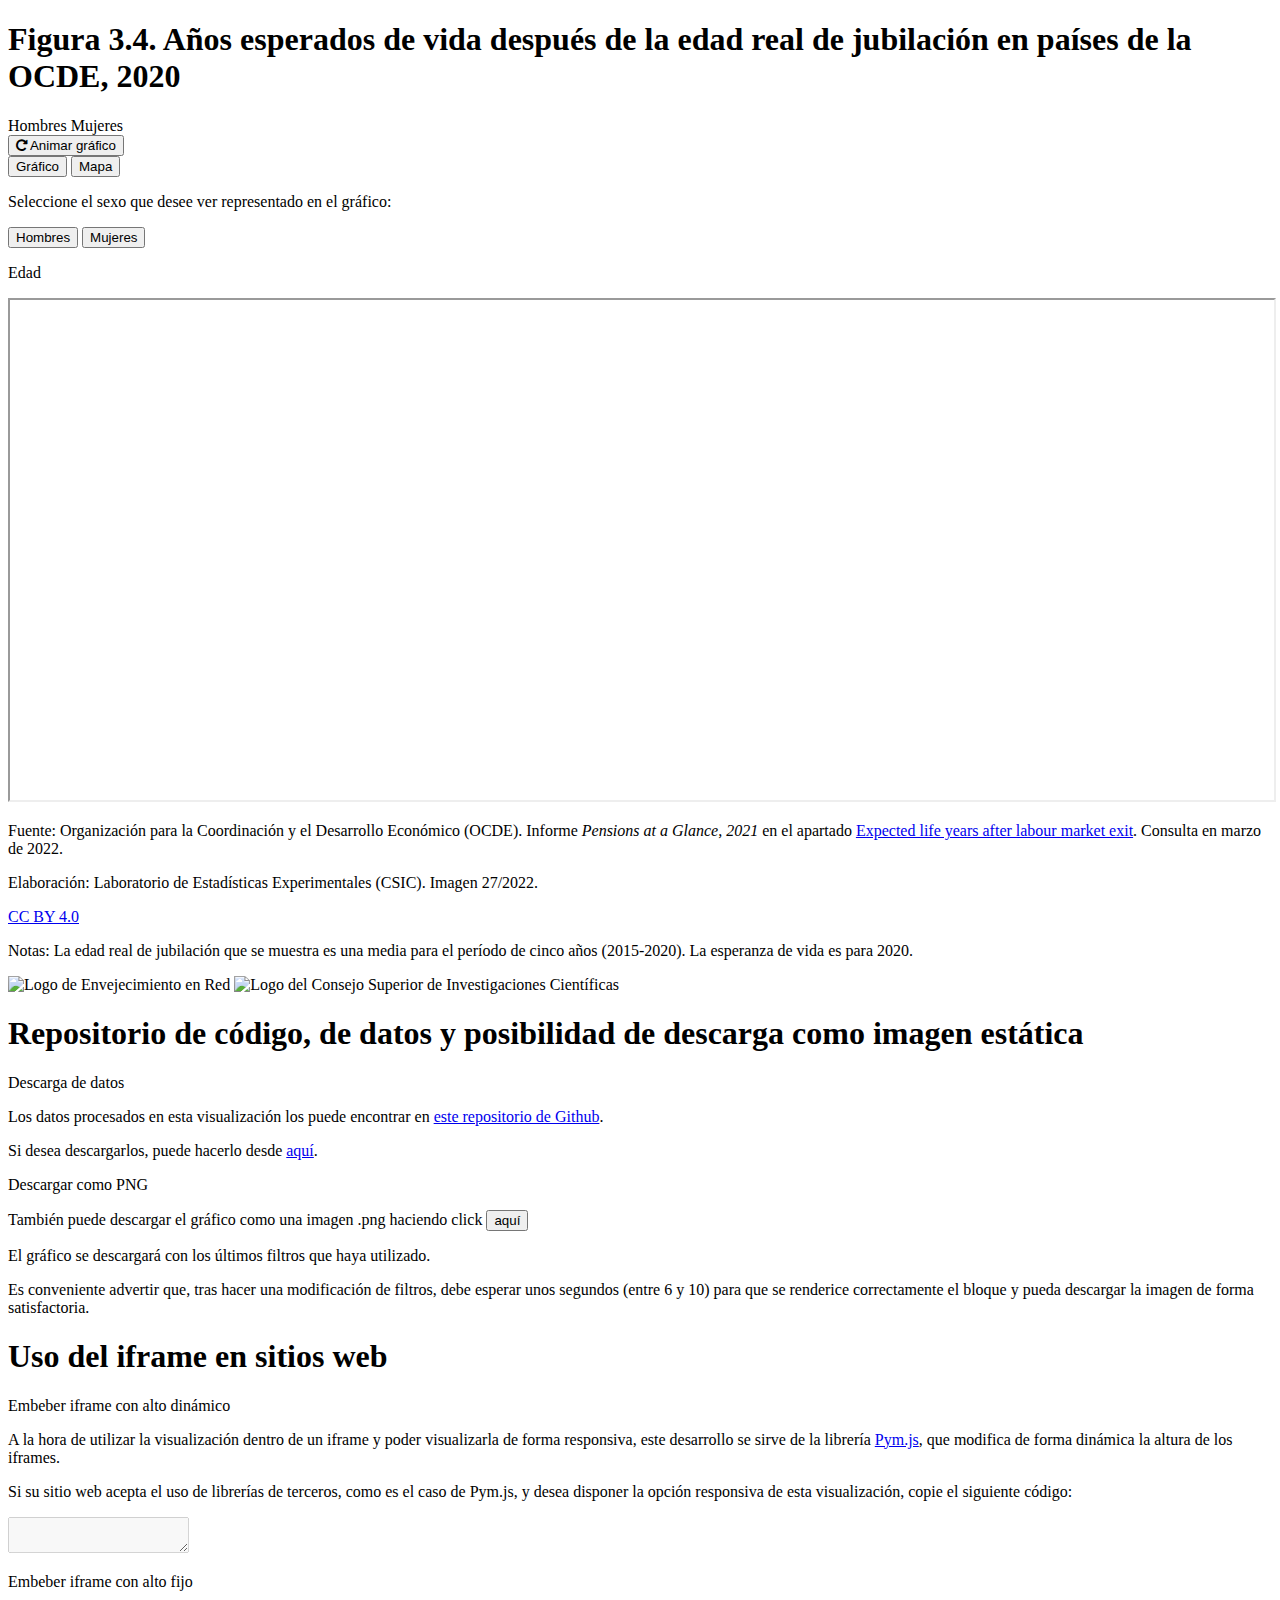
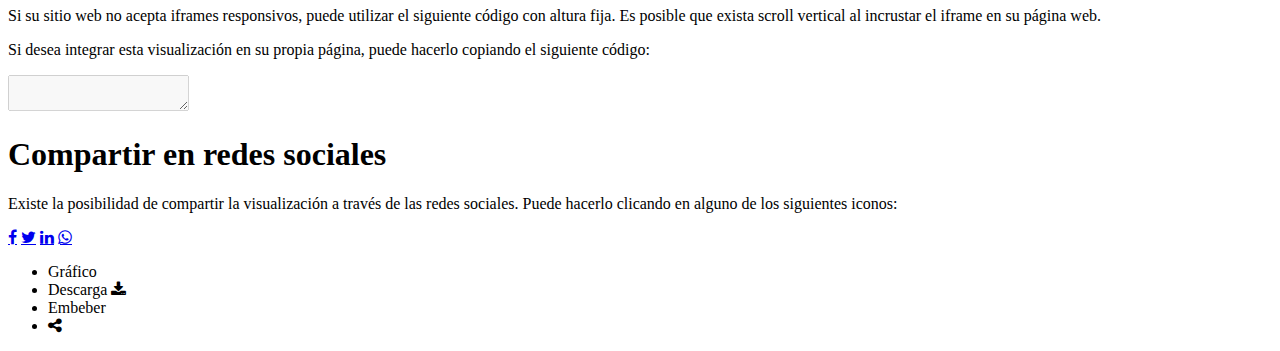
==== commit da485e88: "Ajuste en rama de ghpage" ====
--- a/docs/index.html
+++ b/docs/index.html
@@ -1 +1 @@
-<!DOCTYPE html><html lang=en><head><meta charset=UTF-8><meta name=viewport content="width=device-width,initial-scale=1,maximum-scale=1"><title>Informe 2022: El perfil de las personas mayores en España</title><meta name=mrf-extractable content=false><meta property=og:image content=""><meta property=og:title content="Informe 2022: El perfil de las personas mayores en España"><meta property=og:description content="Informe 2022: El perfil de las personas mayores en España"><meta property=og:image content=https://raw.githubusercontent.com/CarlosMunozDiazCSIC/informe_perfil_mayores_2022_economia_3_4/main/pre/iegd_logo.png><link rel=stylesheet href=https://cdnjs.cloudflare.com/ajax/libs/font-awesome/4.7.0/css/font-awesome.min.css><link href="https://fonts.googleapis.com/css2?family=Montserrat:ital,wght@0,100;0,300;0,400;0,500;0,600;0,700;1,300;1,400;1,500;1,600;1,700&display=swap" rel=stylesheet><link href=main.9527964fb7cf9814bfc1.css rel=stylesheet></head><body><div class=container><div class=main><section class="content b-chart active" id=chartBlock><div class=b-title><h1 class=title>Figura 3.4. Años esperados de vida después de la edad real de jubilación en países de la OCDE, 2020</h1><h2 class=subtitle></h2></div><div class=chart__logics><div class=chart__legend><span class="chart__legend--item primary_1">Hombres</span> <span class="chart__legend--item comp_1">Mujeres</span></div><div class=chart__animate id=replay><button class="btn btn__animate"><i class="fa fa--share fa-repeat" aria-hidden=true></i> <span>Animar gráfico</span></button></div></div><div class=chart__logics--bis><button class="btn__chart active" id=data_viz>Gráfico</button> <button class=btn__chart id=data_map>Mapa</button></div><div class=chart__double><div class="chart__viz active" id=viz><p class=text__specification>Seleccione el sexo que desee ver representado en el gráfico:</p><div class=chart__logics--bis><button class="btn__viz active" id=data_male>Hombres</button> <button class=btn__viz id=data_female>Mujeres</button></div><div class=chart--viz id=chart></div><p class=text__xaxis>Edad</p></div><div class=chart__map id=map><iframe src=https://carlosmunozdiazcsic.github.io/mapa_arcgis_economia_3_4/ width=100% height=500px></iframe></div></div><div class=chart__footer><div class=chart__source><div class=chart__source--info><p class=chart__source--data><span>Fuente: </span>Organización para la Coordinación y el Desarrollo Económico (OCDE). Informe <i>Pensions at a Glance, 2021</i> en el apartado <i>Expected life years after labour market exit</i>. Consulta en marzo de 2022.</p><p class=chart__source--elab><span>Elaboración: </span>Laboratorio de Estadísticas Experimentales (CSIC). Imagen 27/2022.</p></div><p class=chart__source--copyright><a class=link href=https://creativecommons.org/licenses/by/4.0/deed.en_US target=_blank>CC BY 4.0</a></p></div><p class=chart__note><span>Notas: </span><span>La edad real de jubilación que se muestra es una media para el período de cinco años (2015-2020). La esperanza de vida es para 2020.</span></p></div><div class=logo><img src=https://raw.githubusercontent.com/CarlosMunozDiazCSIC/informe_perfil_mayores_2022_economia_3_4/main/pre/iegd_logo.png alt="Logo del Instituto de Economía, Geografía y Demografía (IEGD) del CSIC" width=100% height=100%></div></section><section class="content b-data"><div class=b-title><h1 class=title>Repositorio de código, de datos y posibilidad de descarga como imagen estática</h1></div><p class=text__header>Descarga de datos</p><p class=text__paragraph>Los datos procesados en esta visualización los puede encontrar en <a class=link href=https://github.com/CarlosMunozDiazCSIC/informe_perfil_mayores_2022_economia_3_4 target=_blank>este repositorio de Github</a>.</p><p class=text__paragraph>Si desea descargarlos, puede hacerlo desde <a class=link href=https://raw.githubusercontent.com/CarlosMunozDiazCSIC/informe_perfil_mayores_2022_economia_3_4/main/data/ocde_life_expectancy_v2_spanish.csv target=_blank>aquí</a>.</p><p class=text__header>Descargar como PNG</p><p class=text__paragraph>También puede descargar el gráfico como una imagen .png haciendo click <button class=btn_share id=pngImage>aquí</button></p><p class=text__paragraph>El gráfico se descargará con los últimos filtros que haya utilizado.</p><p class=text__paragraph>Es conveniente advertir que, tras hacer una modificación de filtros, debe esperar unos segundos (entre 6 y 10) para que se renderice correctamente el bloque y pueda descargar la imagen de forma satisfactoria.</p></section><section class="content b-iframes"><div class=b-title><h1 class=title>Uso del iframe en sitios web</h1></div><p class=text__header>Embeber iframe con alto dinámico</p><p class=text__paragraph>A la hora de utilizar la visualización dentro de un iframe y poder visualizarla de forma responsiva, este desarrollo se sirve de la librería <a class=link href=http://blog.apps.npr.org/pym.js/ target=_blank>Pym.js</a>, que modifica de forma dinámica la altura de los iframes.</p><p class=text__paragraph>Si su sitio web acepta el uso de librerías de terceros, como es el caso de Pym.js, y desea disponer la opción responsiva de esta visualización, copie el siguiente código:</p><textarea class=text__iframe disabled="" id=iframe-responsive></textarea><p class=text__header>Embeber iframe con alto fijo</p><p class=text__paragraph>Si su sitio web no acepta iframes responsivos, puede utilizar el siguiente código con altura fija. Es posible que exista scroll vertical al incrustar el iframe en su página web.</p><p class=text__paragraph>Si desea integrar esta visualización en su propia página, puede hacerlo copiando el siguiente código:</p><textarea class=text__iframe disabled="" id=iframe-fixed></textarea></section><section class="content b-rrss"><div class=b-title><h1 class=title>Compartir en redes sociales</h1></div><p class=text__paragraph>Existe la posibilidad de compartir la visualización a través de las redes sociales. Puede hacerlo clicando en alguno de los siguientes iconos:</p><div class=rrss><a href=# class="fa fa-facebook" id=shareFB target=_blank></a> <a href=# class="fa fa-twitter" id=shareTW target=_blank></a> <a href=# class="fa fa-linkedin" id=shareLK target=_blank></a> <a href=# class="fa fa-whatsapp" id=shareWA target=_blank></a></div></section></div><nav class=tabs><ul class=l-tabs><li class="tab active" data-target=b-chart>Gráfico</li><li class=tab data-target=b-data>Descarga&nbsp;<i class="fa fa--share fa-download"></i></li><li class=tab data-target=b-iframes>Embeber</li><li class="tab tab--rrss" data-target=b-rrss><i class="fa fa--share fa-share-alt"></i></li></ul></nav><div class=chart__tooltip id=tooltip></div></div><script src=https://pym.nprapps.org/pym.v1.min.js></script><script>const pymChild=new pym.Child</script><script src=main.87331f8fc4a99aa0356e.js></script></body></html>+<!DOCTYPE html><html lang=en><head><meta charset=UTF-8><meta name=viewport content="width=device-width,initial-scale=1,maximum-scale=1"><title>Informe 2022: El perfil de las personas mayores en España</title><meta name=mrf-extractable content=false><meta property=og:image content=""><meta property=og:title content="Informe 2022: El perfil de las personas mayores en España"><meta property=og:description content="Informe 2022: El perfil de las personas mayores en España"><meta property=og:image content=https://raw.githubusercontent.com/EnvejecimientoEnRed/informe_perfil_mayores_2022_economia_3_4/clevelandPlot/pre/iegd_logo.png><link rel=stylesheet href=https://cdnjs.cloudflare.com/ajax/libs/font-awesome/4.7.0/css/font-awesome.min.css><link href="https://fonts.googleapis.com/css2?family=Montserrat:ital,wght@0,100;0,300;0,400;0,500;0,600;0,700;1,300;1,400;1,500;1,600;1,700&display=swap" rel=stylesheet><link href=main.17c9cb51a37ebd96734e.css rel=stylesheet></head><body><div class=container><div class=clevelandPlot><section class="content b-chart active" id=chartBlock><div class=b-title><h1 class=title>Figura 3.4. Años esperados de vida después de la edad real de jubilación en países de la OCDE, 2020</h1><h2 class=subtitle></h2></div><div class=chart__logics><div class=chart__legend><span class="chart__legend--item primary_1">Hombres</span> <span class="chart__legend--item comp_1">Mujeres</span></div><div class=chart__animate id=replay><button class="btn btn__animate"><i class="fa fa--share fa-repeat" aria-hidden=true></i> <span>Animar gráfico</span></button></div></div><div class=chart__logics--bis><button class="btn__chart active" id=data_viz>Gráfico</button> <button class=btn__chart id=data_map>Mapa</button></div><div class=chart__double><div class="chart__viz active" id=viz><p class=text__specification>Seleccione el sexo que desee ver representado en el gráfico:</p><div class=chart__logics--bis><button class="btn__viz active" id=data_male>Hombres</button> <button class=btn__viz id=data_female>Mujeres</button></div><div class=chart--viz id=chart></div><p class=text__xaxis>Edad</p></div><div class=chart__map id=map><iframe src=https://EnvejecimientoEnRed.github.io/mapa_arcgis_economia_3_4/ width=100% height=500px></iframe></div></div><div class=chart__footer><div class=chart__source><div class=chart__source--info><p class=chart__source--data><span>Fuente: </span>Organización para la Coordinación y el Desarrollo Económico (OCDE). Informe <i>Pensions at a Glance, 2021</i> en el apartado <a class=link href="https://www.oecd-ilibrary.org/sites/f3ea0425-en/index.html?itemId=/content/component/f3ea0425-en" target=_blank>Expected life years after labour market exit</a>. Consulta en marzo de 2022.</p><p class=chart__source--elab><span>Elaboración: </span>Laboratorio de Estadísticas Experimentales (CSIC). Imagen 27/2022.</p></div><p class=chart__source--copyright><a class=link href=https://creativecommons.org/licenses/by/4.0/deed.en_US target=_blank>CC BY 4.0</a></p></div><p class=chart__note><span>Notas: </span><span>La edad real de jubilación que se muestra es una media para el período de cinco años (2015-2020). La esperanza de vida es para 2020.</span></p></div><div class=chart__logos><img class=logo_enr src=https://raw.githubusercontent.com/EnvejecimientoEnRed/informe_perfil_mayores_2022_economia_3_4/clevelandPlot/pre/nuevo_logo_enr.jpg alt="Logo de Envejecimiento en Red" width=100% height=100%> <img class=logo_csic src=https://raw.githubusercontent.com/EnvejecimientoEnRed/informe_perfil_mayores_2022_economia_3_4/clevelandPlot/pre/logotipo_csic.png alt="Logo del Consejo Superior de Investigaciones Científicas" width=100% height=100%></div></section><section class="content b-data"><div class=b-title><h1 class=title>Repositorio de código, de datos y posibilidad de descarga como imagen estática</h1></div><p class=text__header>Descarga de datos</p><p class=text__paragraph>Los datos procesados en esta visualización los puede encontrar en <a class=link href=https://github.com/EnvejecimientoEnRed/informe_perfil_mayores_2022_economia_3_4 target=_blank>este repositorio de Github</a>.</p><p class=text__paragraph>Si desea descargarlos, puede hacerlo desde <a class=link href=https://raw.githubusercontent.com/EnvejecimientoEnRed/informe_perfil_mayores_2022_economia_3_4/clevelandPlot/data/ocde_life_expectancy_v2_spanish.csv target=_blank>aquí</a>.</p><p class=text__header>Descargar como PNG</p><p class=text__paragraph>También puede descargar el gráfico como una imagen .png haciendo click <button class=btn_share id=pngImage>aquí</button></p><p class=text__paragraph>El gráfico se descargará con los últimos filtros que haya utilizado.</p><p class=text__paragraph>Es conveniente advertir que, tras hacer una modificación de filtros, debe esperar unos segundos (entre 6 y 10) para que se renderice correctamente el bloque y pueda descargar la imagen de forma satisfactoria.</p></section><section class="content b-iframes"><div class=b-title><h1 class=title>Uso del iframe en sitios web</h1></div><p class=text__header>Embeber iframe con alto dinámico</p><p class=text__paragraph>A la hora de utilizar la visualización dentro de un iframe y poder visualizarla de forma responsiva, este desarrollo se sirve de la librería <a class=link href=http://blog.apps.npr.org/pym.js/ target=_blank>Pym.js</a>, que modifica de forma dinámica la altura de los iframes.</p><p class=text__paragraph>Si su sitio web acepta el uso de librerías de terceros, como es el caso de Pym.js, y desea disponer la opción responsiva de esta visualización, copie el siguiente código:</p><textarea class=text__iframe disabled="" id=iframe-responsive></textarea><p class=text__header>Embeber iframe con alto fijo</p><p class=text__paragraph>Si su sitio web no acepta iframes responsivos, puede utilizar el siguiente código con altura fija. Es posible que exista scroll vertical al incrustar el iframe en su página web.</p><p class=text__paragraph>Si desea integrar esta visualización en su propia página, puede hacerlo copiando el siguiente código:</p><textarea class=text__iframe disabled="" id=iframe-fixed></textarea></section><section class="content b-rrss"><div class=b-title><h1 class=title>Compartir en redes sociales</h1></div><p class=text__paragraph>Existe la posibilidad de compartir la visualización a través de las redes sociales. Puede hacerlo clicando en alguno de los siguientes iconos:</p><div class=rrss><a href=# class="fa fa-facebook" id=shareFB target=_blank></a> <a href=# class="fa fa-twitter" id=shareTW target=_blank></a> <a href=# class="fa fa-linkedin" id=shareLK target=_blank></a> <a href=# class="fa fa-whatsapp" id=shareWA target=_blank></a></div></section></div><nav class=tabs><ul class=l-tabs><li class="tab active" data-target=b-chart>Gráfico</li><li class=tab data-target=b-data>Descarga&nbsp;<i class="fa fa--share fa-download"></i></li><li class=tab data-target=b-iframes>Embeber</li><li class="tab tab--rrss" data-target=b-rrss><i class="fa fa--share fa-share-alt"></i></li></ul></nav><div class=chart__tooltip id=tooltip></div></div><script src=https://pym.nprapps.org/pym.v1.min.js></script><script>const pymChild=new pym.Child</script><script src=main.d9e6e570b8591fe6e9df.js></script></body></html>